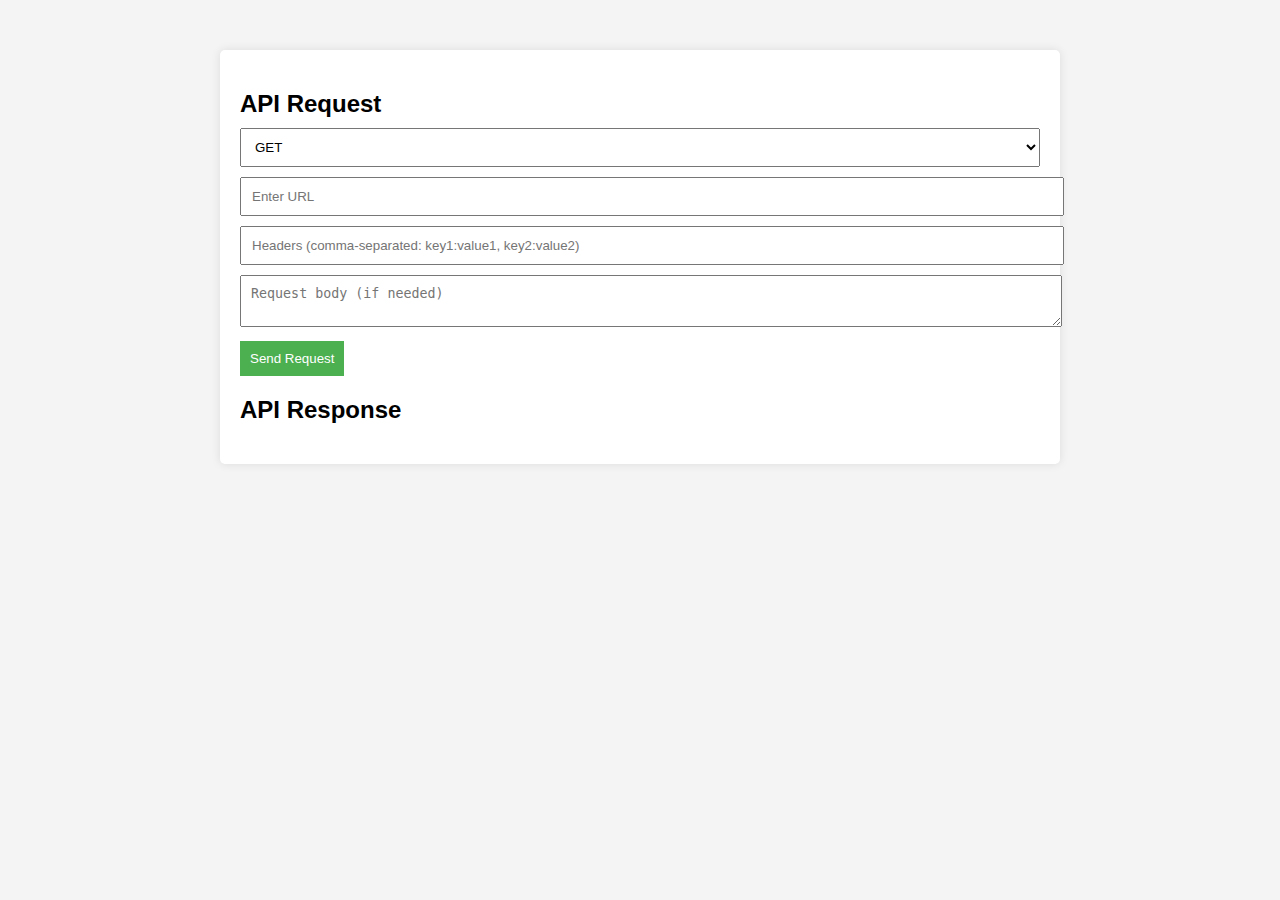
==== index.html @ 37300a0d "add: style sheet" ====
<!DOCTYPE html>
<html lang="en">
  <head>
    <meta charset="UTF-8" />
    <meta name="viewport" content="width=device-width, initial-scale=1.0" />
    <title>API Tester</title>
    <link rel="stylesheet" href="./css/style.css" />
  </head>
  <body>
    <div class="container">
      <div class="request-section">
        <h2>API Request</h2>
        <select id="method">
          <option value="GET">GET</option>
          <option value="POST">POST</option>
          <option value="PUT">PUT</option>
          <option value="DELETE">DELETE</option>
        </select>
        <input type="text" id="url" placeholder="Enter URL" />
        <input
          type="text"
          id="headers"
          placeholder="Headers (comma-separated: key1:value1, key2:value2)"
        />

        <textarea id="body" placeholder="Request body (if needed)"></textarea>
        <button onclick="makeRequest()">Send Request</button>
      </div>
      <div class="response-section">
        <h2>API Response</h2>
        <pre id="response"></pre>
      </div>
    </div>
    <script src="script.js"></script>
  </body>
</html>
---- css/style.css ----
body {
    font-family: 'Arial', sans-serif;
    margin: 0;
    padding: 0;
    background-color: #f4f4f4;
}

.container {
    max-width: 800px;
    margin: 50px auto;
    background-color: #fff;
    padding: 20px;
    border-radius: 5px;
    box-shadow: 0 0 10px rgba(0, 0, 0, 0.1);
}

.request-section,
.response-section {
    margin-bottom: 20px;
}

h2 {
    margin-bottom: 10px;
}

select, input, textarea {
    width: 100%;
    padding: 10px;
    margin-bottom: 10px;
}

button {
    background-color: #4caf50;
    color: #fff;
    padding: 10px;
    cursor: pointer;
    border: none;
}

button:hover {
    background-color: #45a049;
}

pre {
    white-space: pre-wrap;
    word-wrap: break-word;
}
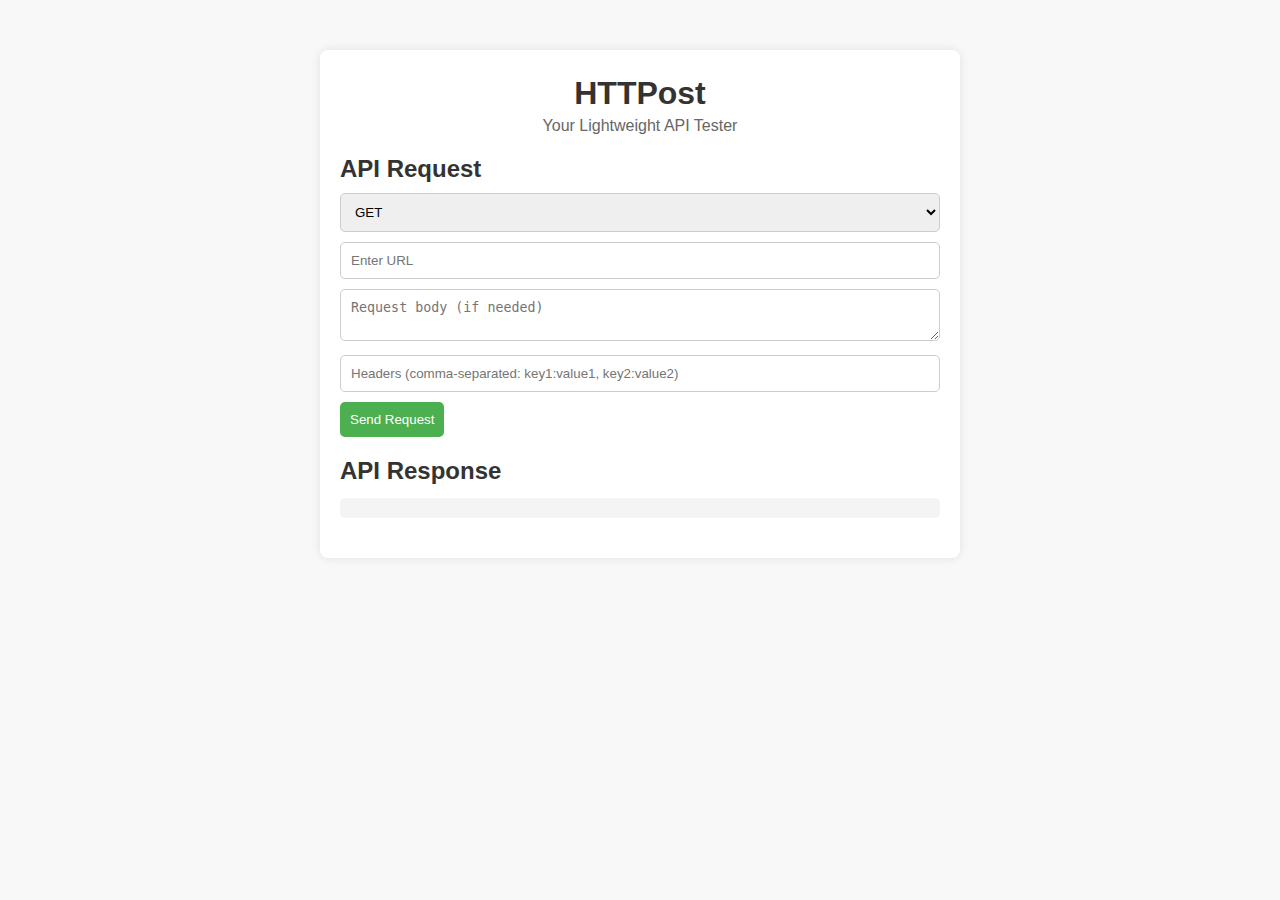
==== commit a1dbcddb: "update: ui" ====
--- a/index.html
+++ b/index.html
@@ -3,11 +3,15 @@
   <head>
     <meta charset="UTF-8" />
     <meta name="viewport" content="width=device-width, initial-scale=1.0" />
-    <title>API Tester</title>
+    <title>HTTPost - API Tester</title>
     <link rel="stylesheet" href="./css/style.css" />
   </head>
   <body>
     <div class="container">
+      <div class="header">
+        <h1>HTTPost</h1>
+        <p class="subtitle">Your Lightweight API Tester</p>
+      </div>
       <div class="request-section">
         <h2>API Request</h2>
         <select id="method">
@@ -17,13 +21,12 @@
           <option value="DELETE">DELETE</option>
         </select>
         <input type="text" id="url" placeholder="Enter URL" />
+        <textarea id="body" placeholder="Request body (if needed)"></textarea>
         <input
           type="text"
           id="headers"
           placeholder="Headers (comma-separated: key1:value1, key2:value2)"
         />
-
-        <textarea id="body" placeholder="Request body (if needed)"></textarea>
         <button onclick="makeRequest()">Send Request</button>
       </div>
       <div class="response-section">
@@ -31,6 +34,6 @@
         <pre id="response"></pre>
       </div>
     </div>
-    <script src="script.js"></script>
+    <script src="./script/engine.js"></script>
   </body>
 </html>
--- a/css/style.css
+++ b/css/style.css
@@ -2,16 +2,31 @@
     font-family: 'Arial', sans-serif;
     margin: 0;
     padding: 0;
-    background-color: #f4f4f4;
+    background-color: #f8f8f8;
 }
 
 .container {
-    max-width: 800px;
+    max-width: 600px;
     margin: 50px auto;
     background-color: #fff;
     padding: 20px;
-    border-radius: 5px;
+    border-radius: 8px;
     box-shadow: 0 0 10px rgba(0, 0, 0, 0.1);
+}
+
+.header {
+    text-align: center;
+    margin-bottom: 20px;
+}
+
+h1 {
+    color: #333;
+    margin: 5px 0;
+}
+
+.subtitle {
+    color: #666;
+    margin: 0;
 }
 
 .request-section,
@@ -20,6 +35,7 @@
 }
 
 h2 {
+    color: #333;
     margin-bottom: 10px;
 }
 
@@ -27,6 +43,9 @@
     width: 100%;
     padding: 10px;
     margin-bottom: 10px;
+    border: 1px solid #ccc;
+    border-radius: 5px;
+    box-sizing: border-box;
 }
 
 button {
@@ -35,6 +54,7 @@
     padding: 10px;
     cursor: pointer;
     border: none;
+    border-radius: 5px;
 }
 
 button:hover {
@@ -44,4 +64,7 @@
 pre {
     white-space: pre-wrap;
     word-wrap: break-word;
+    background-color: #f4f4f4;
+    padding: 10px;
+    border-radius: 5px;
 }
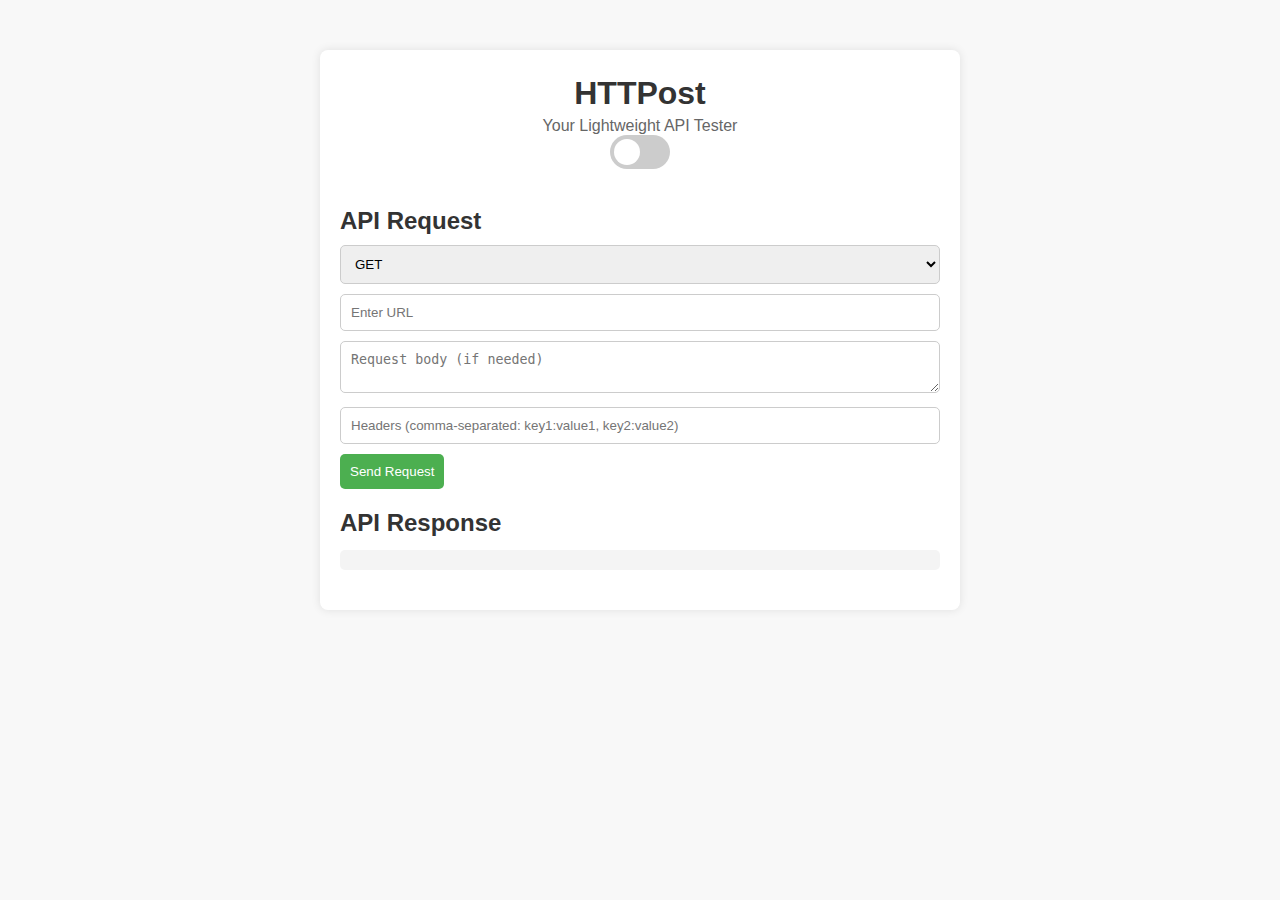
==== commit b1b147d5: "add: dark mode" ====
--- a/index.html
+++ b/index.html
@@ -11,6 +11,15 @@
       <div class="header">
         <h1>HTTPost</h1>
         <p class="subtitle">Your Lightweight API Tester</p>
+        <label class="switch">
+          <input
+            type="checkbox"
+            id="darkModeToggle"
+            onclick="toggleDarkMode()"
+          />
+          <span class="slider"></span>
+        </label>
+        <p class="dark-mode-label">Dark Mode</p>
       </div>
       <div class="request-section">
         <h2>API Request</h2>
--- a/css/style.css
+++ b/css/style.css
@@ -1,70 +1,149 @@
 body {
-    font-family: 'Arial', sans-serif;
-    margin: 0;
-    padding: 0;
-    background-color: #f8f8f8;
+  font-family: "Arial", sans-serif;
+  margin: 0;
+  padding: 0;
+  background-color: #f8f8f8;
 }
 
 .container {
-    max-width: 600px;
-    margin: 50px auto;
-    background-color: #fff;
-    padding: 20px;
-    border-radius: 8px;
-    box-shadow: 0 0 10px rgba(0, 0, 0, 0.1);
+  max-width: 600px;
+  margin: 50px auto;
+  background-color: #fff;
+  padding: 20px;
+  border-radius: 8px;
+  box-shadow: 0 0 10px rgba(0, 0, 0, 0.1);
 }
 
 .header {
-    text-align: center;
-    margin-bottom: 20px;
+  text-align: center;
+  margin-bottom: 20px;
 }
 
 h1 {
-    color: #333;
-    margin: 5px 0;
+  color: #333;
+  margin: 5px 0;
 }
 
 .subtitle {
-    color: #666;
-    margin: 0;
+  color: #666;
+  margin: 0;
 }
 
 .request-section,
 .response-section {
-    margin-bottom: 20px;
+  margin-bottom: 20px;
 }
 
 h2 {
-    color: #333;
-    margin-bottom: 10px;
+  color: #333;
+  margin-bottom: 10px;
 }
 
-select, input, textarea {
-    width: 100%;
-    padding: 10px;
-    margin-bottom: 10px;
-    border: 1px solid #ccc;
-    border-radius: 5px;
-    box-sizing: border-box;
+select,
+input,
+textarea {
+  width: 100%;
+  padding: 10px;
+  margin-bottom: 10px;
+  border: 1px solid #ccc;
+  border-radius: 5px;
+  box-sizing: border-box;
 }
 
 button {
-    background-color: #4caf50;
-    color: #fff;
-    padding: 10px;
-    cursor: pointer;
-    border: none;
-    border-radius: 5px;
+  background-color: #4caf50;
+  color: #fff;
+  padding: 10px;
+  cursor: pointer;
+  border: none;
+  border-radius: 5px;
 }
 
 button:hover {
-    background-color: #45a049;
+  background-color: #45a049;
 }
 
 pre {
-    white-space: pre-wrap;
-    word-wrap: break-word;
-    background-color: #f4f4f4;
-    padding: 10px;
-    border-radius: 5px;
+  white-space: pre-wrap;
+  word-wrap: break-word;
+  background-color: #f4f4f4;
+  padding: 10px;
+  border-radius: 5px;
 }
+
+.dark-mode {
+  background-color: #333;
+  color: #fff;
+}
+
+.dark-mode-label {
+  color: #fff;
+  margin: 0;
+  margin-left: 10px;
+}
+
+/* Switch Styles */
+.switch {
+  position: relative;
+  display: inline-block;
+  width: 60px;
+  height: 34px;
+}
+
+.switch input {
+  opacity: 0;
+  width: 0;
+  height: 0;
+}
+
+.slider {
+  position: absolute;
+  cursor: pointer;
+  top: 0;
+  left: 0;
+  right: 0;
+  bottom: 0;
+  background-color: #ccc;
+  transition: 0.4s;
+  border-radius: 34px;
+}
+
+.slider:before {
+  position: absolute;
+  content: "";
+  height: 26px;
+  width: 26px;
+  left: 4px;
+  bottom: 4px;
+  background-color: white;
+  transition: 0.4s;
+  border-radius: 50%;
+}
+
+input:checked + .slider {
+  background-color: #2196f3;
+}
+
+input:focus + .slider {
+  box-shadow: 0 0 1px #2196f3;
+}
+
+input:checked + .slider:before {
+  transform: translateX(26px);
+}
+
+.dark-mode h1, .dark-mode h2, .dark-mode p, .dark-mode label, .dark-mode pre {
+    color: #fff;
+}
+
+.dark-mode input, .dark-mode select, .dark-mode textarea {
+    background-color: #444;
+    color: #fff;
+    border: 1px solid #666;
+}
+
+.dark-mode button {
+    background-color: #4caf50;
+    color: #fff;
+    border: none;
+}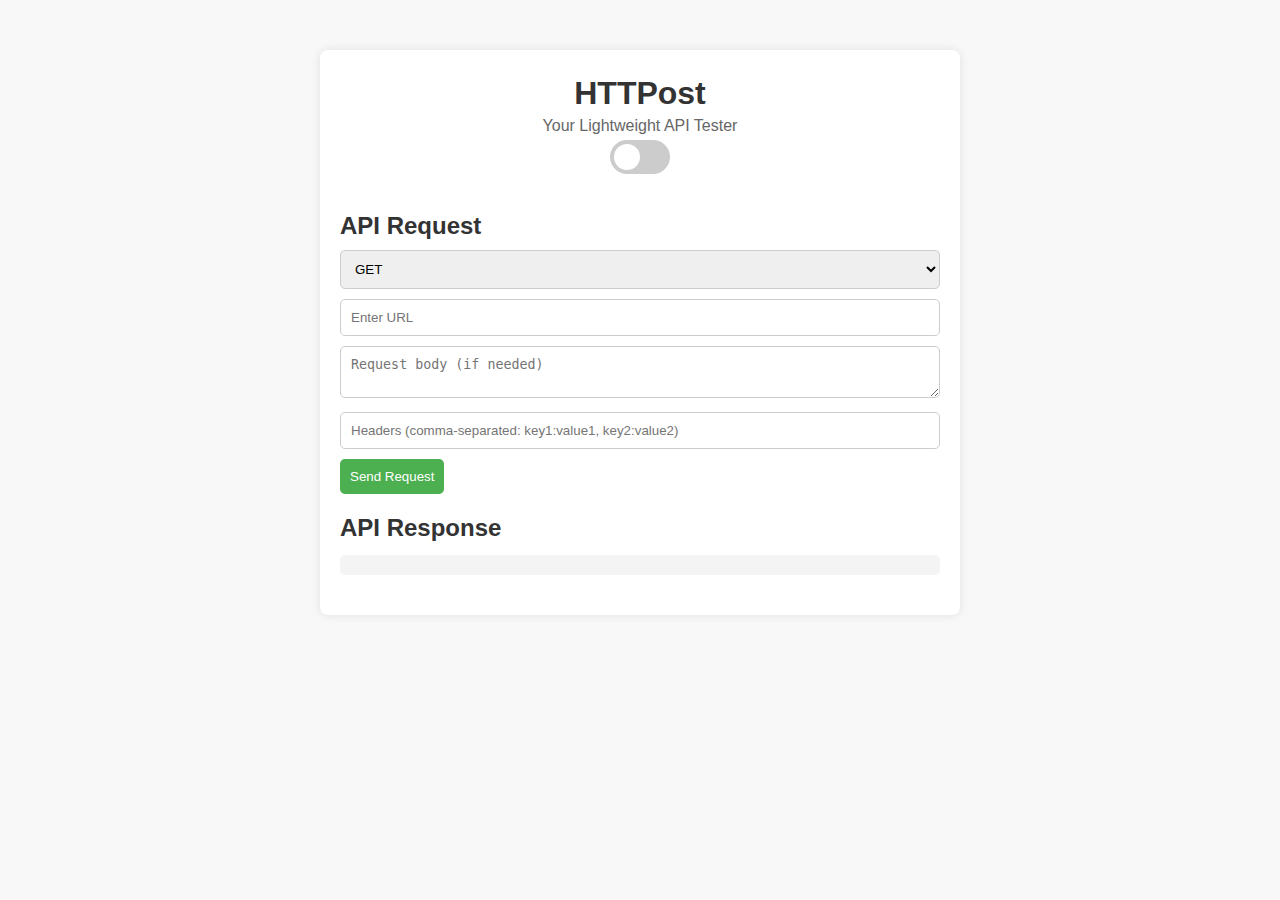
==== commit 000c4ae2: "remove: unnecessary code" ====
--- a/index.html
+++ b/index.html
@@ -10,7 +10,9 @@
     <div class="container">
       <div class="header">
         <h1>HTTPost</h1>
-        <p class="subtitle">Your Lightweight API Tester</p>
+        <p class="subtitle" style="margin-bottom: 5px">
+          Your Lightweight API Tester
+        </p>
         <label class="switch">
           <input
             type="checkbox"
@@ -40,7 +42,7 @@
       </div>
       <div class="response-section">
         <h2>API Response</h2>
-        <pre id="response"></pre>
+        <pre id="response" class="json-output"></pre>
       </div>
     </div>
     <script src="./script/engine.js"></script>
--- a/css/style.css
+++ b/css/style.css
@@ -12,6 +12,11 @@
   padding: 20px;
   border-radius: 8px;
   box-shadow: 0 0 10px rgba(0, 0, 0, 0.1);
+}
+
+#response {
+  max-height: 400px;
+  overflow-y: auto;
 }
 
 .header {
@@ -132,18 +137,73 @@
   transform: translateX(26px);
 }
 
-.dark-mode h1, .dark-mode h2, .dark-mode p, .dark-mode label, .dark-mode pre {
-    color: #fff;
-}
-
-.dark-mode input, .dark-mode select, .dark-mode textarea {
-    background-color: #444;
-    color: #fff;
-    border: 1px solid #666;
+.dark-mode h1,
+.dark-mode h2,
+.dark-mode p,
+.dark-mode label,
+.dark-mode pre {
+  color: #fff;
+}
+
+.dark-mode input,
+.dark-mode select,
+.dark-mode textarea {
+  background-color: #444;
+  color: #fff;
+  border: 1px solid #666;
 }
 
 .dark-mode button {
-    background-color: #4caf50;
-    color: #fff;
-    border: none;
-}+  background-color: #4caf50;
+  color: #fff;
+  border: none;
+}
+
+.json-highlight {
+  background-color: #272822;
+  color: #f8f8f2;
+  border: 1px solid #444;
+  border-radius: 5px;
+  padding: 10px;
+}
+
+.json-output .number {
+  color: #d19a66;
+}
+
+.json-output .key {
+  color: #93c763;
+}
+
+.json-output .string {
+  color: #ce9178;
+}
+
+.json-output .boolean {
+  color: #569cd6;
+}
+
+.json-output .null {
+  color: #569cd6;
+}
+
+/* Dark Mode JSON Syntax Highlighting */
+.dark-mode .json-output .number {
+  color: #f8f8f2;
+}
+
+.dark-mode .json-output .key {
+  color: #a6e22e;
+}
+
+.dark-mode .json-output .string {
+  color: #f92672;
+}
+
+.dark-mode .json-output .boolean {
+  color: #66d9ef;
+}
+
+.dark-mode .json-output .null {
+  color: #66d9ef;
+}
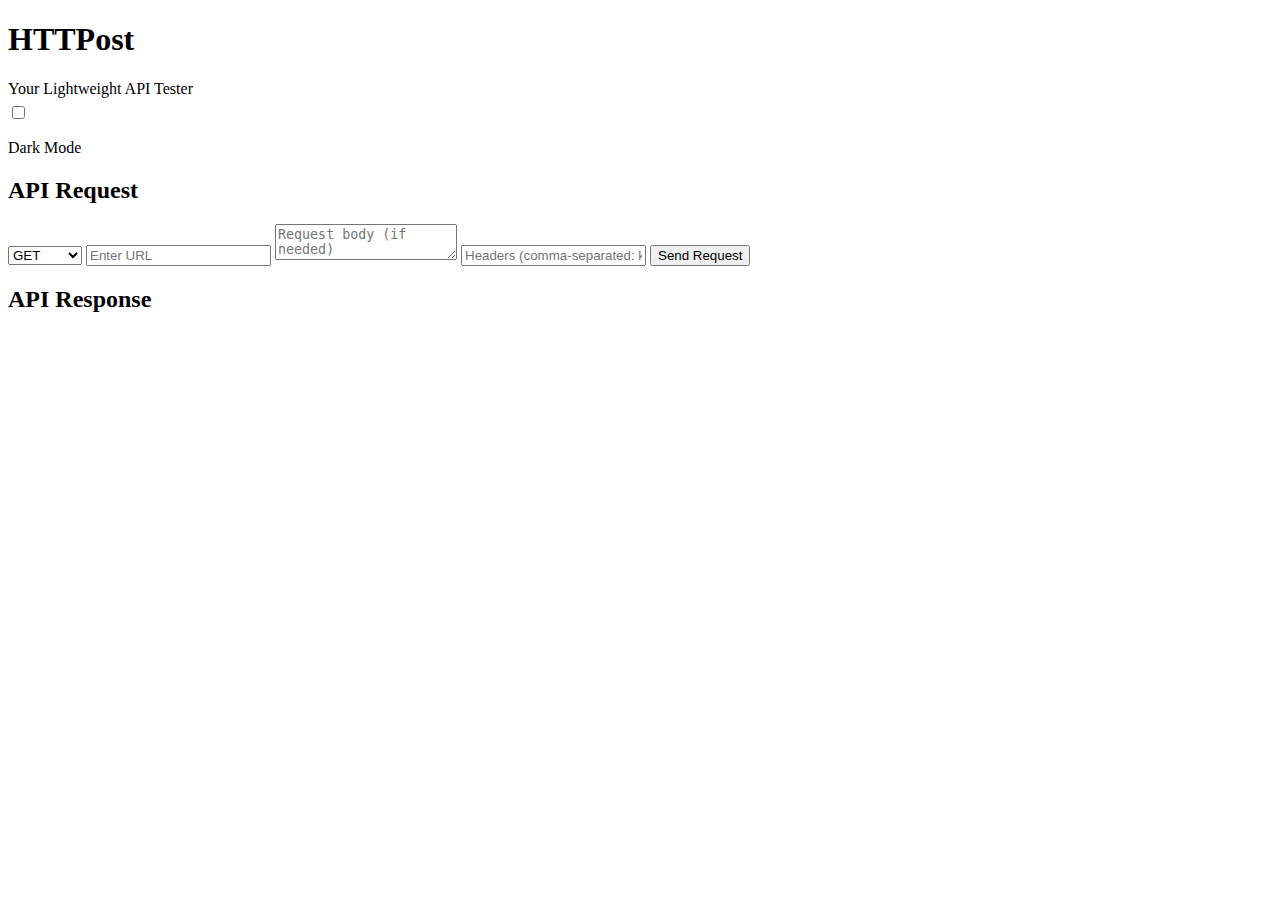
==== commit 8fe670c1: "add: go minimal server" ====
--- a/index.html
+++ b/index.html
@@ -4,7 +4,8 @@
     <meta charset="UTF-8" />
     <meta name="viewport" content="width=device-width, initial-scale=1.0" />
     <title>HTTPost - API Tester</title>
-    <link rel="stylesheet" href="./css/style.css" />
+    <link rel="stylesheet" href="/static/css/style.css" />
+    <link rel="stylesheet" href="/static/css/json.css" />
   </head>
   <body>
     <div class="container">
@@ -45,6 +46,7 @@
         <pre id="response" class="json-output"></pre>
       </div>
     </div>
-    <script src="./script/engine.js"></script>
+    <script src="/static/script/formatter.js"></script>
+    <script src="/static/script/engine.js"></script>
   </body>
 </html>
